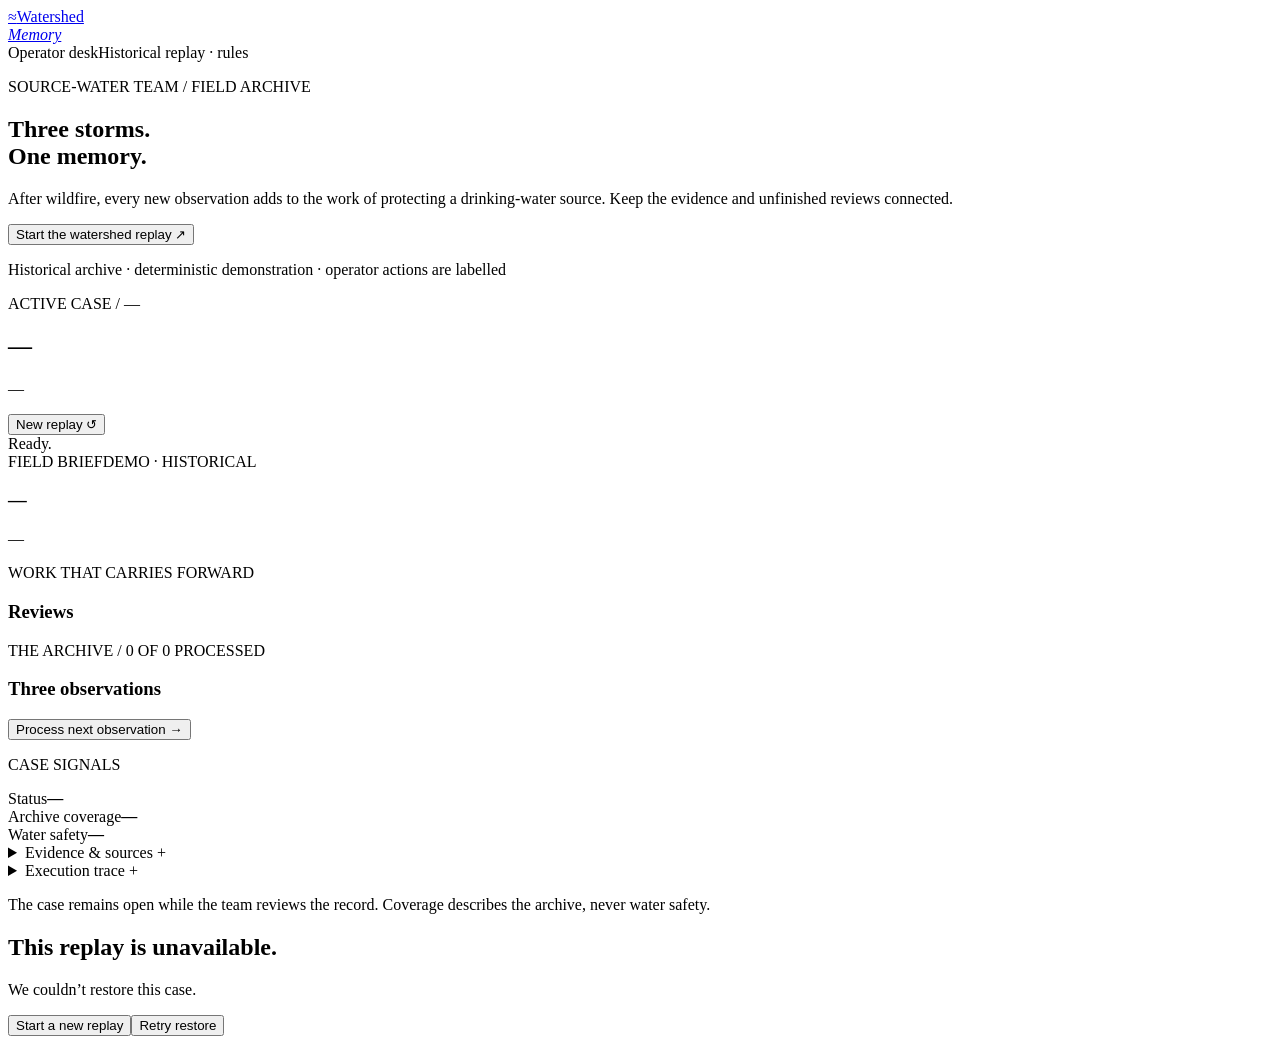
==== watershed_memory/static/index.html @ 0d641b3f "feat: integrate the operator workspace" ====
<!doctype html>
<html lang="en">
<head>
  <meta charset="utf-8">
  <meta name="viewport" content="width=device-width, initial-scale=1">
  <meta name="description" content="Watershed Memory carries source-water reviews forward across storms.">
  <title>Watershed Memory · Operator desk</title>
  <link rel="stylesheet" href="/static/app.css">
</head>
<body>
  <div class="grain" aria-hidden="true"></div>
  <header class="masthead">
    <a class="brand" href="/" aria-label="Watershed Memory home"><span class="brand-mark">≈</span><span>Watershed<br><em>Memory</em></span></a>
    <div class="masthead-meta"><span class="live-dot"></span><span>Operator desk</span><span class="meta-rule"></span><span id="mode-label">Historical replay · rules</span></div>
  </header>

  <main id="app" aria-busy="true">
    <section class="welcome" id="welcome">
      <p class="eyebrow">SOURCE-WATER TEAM / FIELD ARCHIVE</p>
      <h1>Three storms.<br><span>One memory.</span></h1>
      <p class="lede">After wildfire, every new observation adds to the work of protecting a drinking-water source. Keep the evidence and unfinished reviews connected.</p>
      <div class="welcome-actions">
        <button class="button button-primary" data-start>Start the watershed replay <span aria-hidden="true">↗</span></button>
      </div>
      <p class="microcopy">Historical archive · deterministic demonstration · operator actions are labelled</p>
    </section>

    <section class="workspace hidden" id="workspace" aria-live="polite">
      <div class="workspace-top">
        <div><p class="eyebrow">ACTIVE CASE / <span id="case-id">—</span></p><h2 id="case-title">—</h2><p class="subtitle" id="case-subtitle">—</p></div>
        <button class="button button-outline" data-new>New replay <span aria-hidden="true">↺</span></button>
      </div>
      <div class="notice" id="status" role="status" aria-live="polite"><span class="status-dot"></span><span id="status-text">Ready.</span></div>
      <div class="grid">
        <div class="main-column">
          <section class="brief paper-panel">
            <div class="panel-kicker"><span>FIELD BRIEF</span><span class="tag" id="mode-tag">DEMO · HISTORICAL</span></div>
            <h3 id="brief-headline">—</h3><p id="brief-summary">—</p>
            <div id="brief-changes" class="changes"></div>
          </section>
          <section class="tasks-section"><div class="section-heading"><div><p class="eyebrow">WORK THAT CARRIES FORWARD</p><h3>Reviews</h3></div></div><div id="tasks" class="tasks"></div></section>
          <section class="timeline-section">
            <div class="section-heading"><div><p class="eyebrow">THE ARCHIVE / <span id="progress-label">0 OF 0 PROCESSED</span></p><h3>Three observations</h3></div><button class="advance-button" id="advance" type="button">Process next observation <span>→</span></button></div>
            <div class="timeline" id="timeline"></div>
          </section>
        </div>
        <aside class="side-column">
          <section class="case-facts paper-panel"><p class="eyebrow">CASE SIGNALS</p><div class="fact"><span>Status</span><strong id="case-status">—</strong></div><div class="fact"><span>Archive coverage</span><strong id="case-coverage">—</strong></div><div class="fact"><span>Water safety</span><strong class="not-assessed" id="case-safety">—</strong></div></section>
          <details class="disclosure"><summary>Evidence &amp; sources <span>+</span></summary><div id="sources" class="source-list"></div></details>
          <details class="disclosure"><summary>Execution trace <span>+</span></summary><div id="trace" class="trace-list"></div></details>
          <p class="side-caption">The case remains open while the team reviews the record. Coverage describes the archive, never water safety.</p>
        </aside>
      </div>
    </section>
    <section class="empty-state hidden" id="empty"><h2>This replay is unavailable.</h2><p id="empty-text">We couldn’t restore this case.</p><div class="welcome-actions"><button class="button button-primary" data-start>Start a new replay</button><button class="button button-quiet hidden" data-retry-restore>Retry restore</button></div></section>
  </main>
  <div class="toast" id="toast" role="alert" aria-live="assertive"></div>
  <script src="/static/app.js" type="module"></script>
</body>
</html>
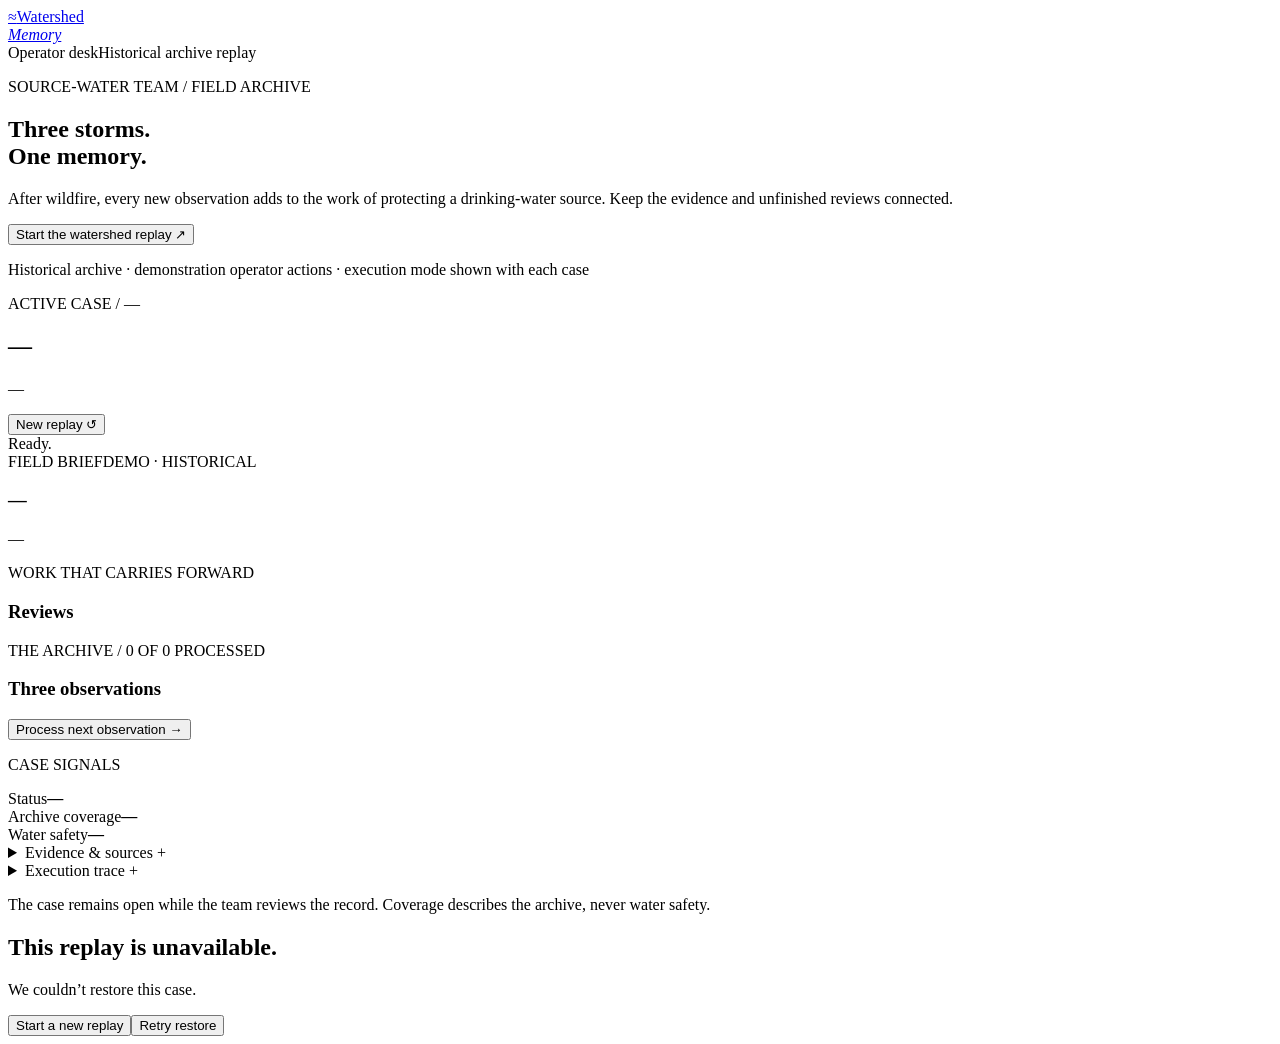
==== commit 3393939d: "feat: publish the verified cloud journey and execution evidence" ====
--- a/watershed_memory/static/index.html
+++ b/watershed_memory/static/index.html
@@ -11,7 +11,7 @@
   <div class="grain" aria-hidden="true"></div>
   <header class="masthead">
     <a class="brand" href="/" aria-label="Watershed Memory home"><span class="brand-mark">≈</span><span>Watershed<br><em>Memory</em></span></a>
-    <div class="masthead-meta"><span class="live-dot"></span><span>Operator desk</span><span class="meta-rule"></span><span id="mode-label">Historical replay · rules</span></div>
+    <div class="masthead-meta"><span class="live-dot"></span><span>Operator desk</span><span class="meta-rule"></span><span id="mode-label">Historical archive replay</span></div>
   </header>
 
   <main id="app" aria-busy="true">
@@ -22,7 +22,7 @@
       <div class="welcome-actions">
         <button class="button button-primary" data-start>Start the watershed replay <span aria-hidden="true">↗</span></button>
       </div>
-      <p class="microcopy">Historical archive · deterministic demonstration · operator actions are labelled</p>
+      <p class="microcopy">Historical archive · demonstration operator actions · execution mode shown with each case</p>
     </section>
 
     <section class="workspace hidden" id="workspace" aria-live="polite">
